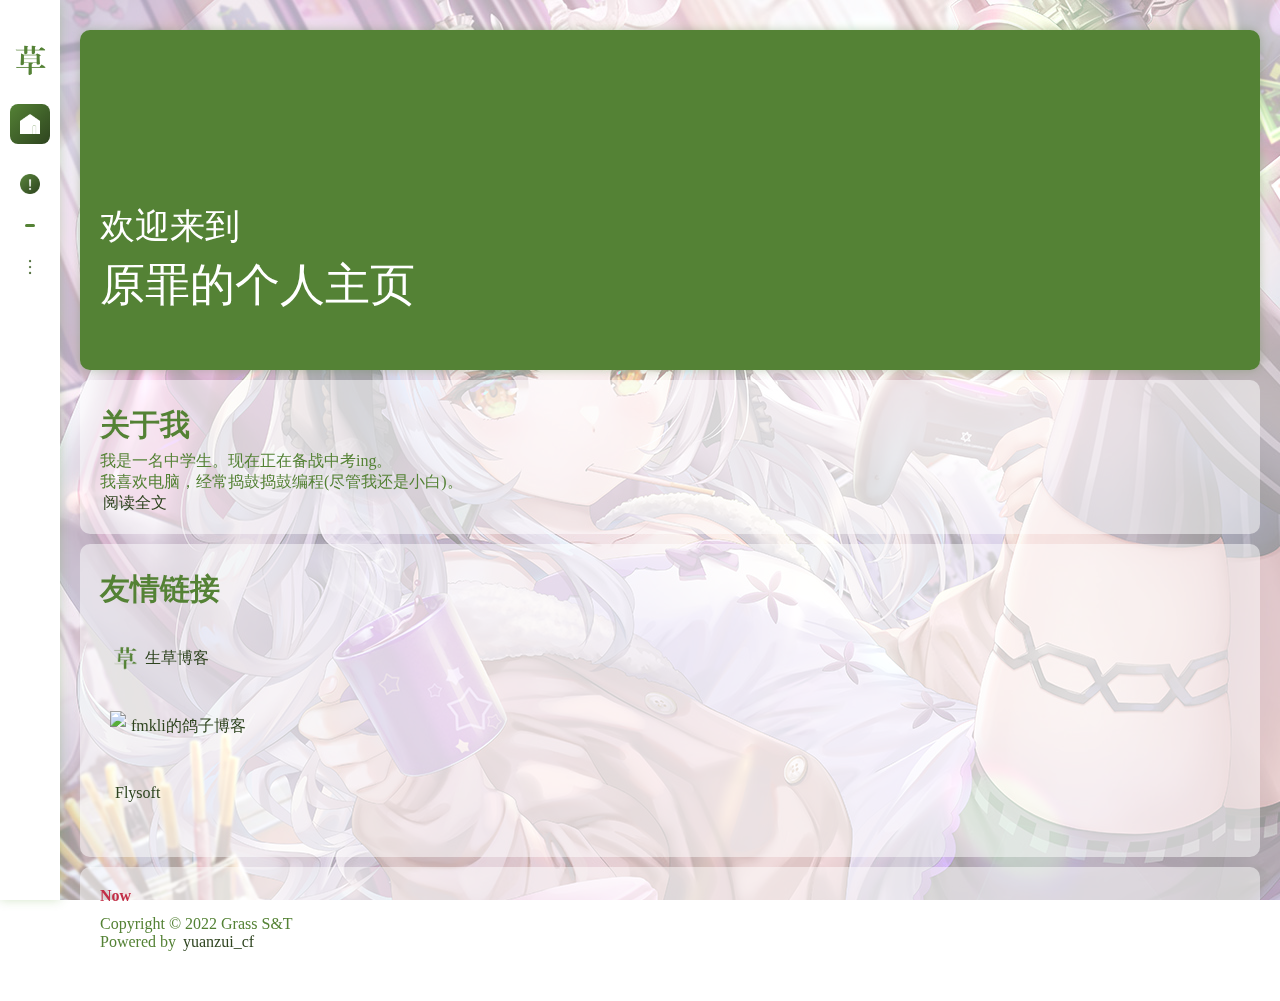
==== index.html @ bd51bc38 "Add files via upload" ====
<!DOCTYPE html>
<html>
    <head>
        <meta charset="UTF-8">
        <meta name="viewport" content="width=device-width">
        <title>生草主页</title>
        <link rel="icon" href="img/favicon.png">
        <link rel="stylesheet" href="./css/home.css">
        <link rel="stylesheet" href="./css/page.css">
        <link rel="stylesheet" href="./css/style.css">
        <!--使用Font Awesome 4.7.0-->
        <link rel="stylesheet" href="./css/fa.css" integrity="sha512-SfTiTlX6kk+qitfevl/7LibUOeJWlt9rbyDn92a1DqWOw9vWG2MFoays0sgObmWazO5BQPiFucnnEAjpAB+/Sw==" crossorigin="anonymous" referrerpolicy="no-referrer" />
        <script src="./js/functions.js"></script>
    </head>
    <body>
        <div class="background"></div>
        <div class="bodycover" id="cov99"></div>
        <div class="bodycover" id="cov102"></div>
        <!--左侧菜单栏-->
        <div class="leftmenu">
            <div class="divider" style="height: 40px;"></div>
            <img class="leftmenu_img" src="img/favicon.png">
            <div class="leftmenu_b" title="首页" style="background: linear-gradient(to bottom right, #548235, #2E441F);"><img src="img/Home_on.png"></div>
            <a href="about.html"><div class="leftmenu_b" title="关于"><img src="img/About.png"></div></a>
            <div class="menu_balence"></div>
            <div class="leftmenu_b" id="more" title="更多"><img src="img/More.png"></div>
        </div>
        <!--左侧折叠窗口-->
        <div class="left_menu_extra">
            <img class="lme_close" id="lmeClose" src="img/leftmenuextra/close.svg">
            <div class="page_box mw ofa" style="height: calc(100% - 50px); margin-top: 50px;">
                <div class="page_box mw">
                    <div class="page_block">
                        <img class="mw ah" src="./img/allimgs/headerimage.jpg">
                    </div>
                </div>
                <a title="生草博客" href="https://gblog.tech"><div class="page_button_long">
                    <img src="img/favicon.png">
                    <span>生草博客</span>
                </div></a>
                <div class="divider" style="height: 10px;"></div>
                <a title="SEC社区" href="https://sec.estu.site"><div class="page_button_long">
                    <img src="img/leftmenuextra/sec.png">
                    <span>SEC社区</span>
                </div></a>
                <div class="page_box mw">
                    <div class="page_block">
                        <b><p class="page_h3">测试组件</p></b>
                        <p>QwQ</p>
                    </div>
                </div>
                <div class="page_box mw">
                    <div class="page_block">
                        <b><b><p class="page_h3" id="cdtime_2" style="color: #C22E46;"></p></b></b>
                    </div>
                </div>
            </div>
        </div>
        <!--右侧正文内容-->
        <div class="contentframe">
            <div class="page_box mw">
                <div class="page_header" style="background: #548235; user-select: none; color: white;">
                    <div style="position: absolute; bottom: 50px;">
                        <p class="page_h2">欢迎来到</p>
                        <p class="page_h1">原罪的个人主页</p>
                    </div>
                </div>
            </div>
            <div class="page_box mw">
                <div class="page_block">
                    <b><p class="page_h3">关于我</p></b>
                    <p>我是一名中学生。现在正在备战中考ing。<br>我喜欢电脑，经常捣鼓捣鼓编程(尽管我还是小白)。</p>
                    <a href="./about.html">阅读全文</a>
                </div>
            </div>
            <div class="page_box mw">
                <div class="page_block">
                    <b><p class="page_h3">友情链接</p></b>
                    <a title="生草博客" href="https://gblog.tech"><div class="page_button_long">
                        <img src="img/favicon.png">
                        <span>生草博客</span>
                    </div></a>
                    <a title="fmkli的鸽子博客" href="https://blog.fmkli.ga"><div class="page_button_long">
                        <img src="https://fmkli.js.org/Flysoft_files/fmkli.png">
                        <span>fmkli的鸽子博客</span>
                    </div></a>
                    <a title="Flysoft" href="https://flysoft.tk"><div class="page_button_long">
                        <span>Flysoft</span>
                    </div></a>
                </div>
            </div>
            <div class="page_box mw">
                <div class="page_block">
                    <b><p id="cdtime" style="color: #C22E46; margin-bottom: 10px"></p></b>
                    <p>Copyright &copy; 2022 Grass S&T</p>
                    <p>Powered by <a href="https://yz.gblog.tech">yuanzui_cf</a></p>
                </div>
            </div>
        </div>
        <script src="js/events.js"></script>
    </body>
</html>
---- css/home.css ----
@font-face {
    font-family: "OPPOSans";
    src: url(../font/OPPOSans.ttf);
}
@font-face {
    font-family: "OPPOSans Bold";
    src: url("../font/OPPOSans B.ttf");
}
/* @keyframe fadein{
    from { background: rgba(255, 255, 255, 0.6); }
    to { background: rgb(255, 255, 255); }
}
@keyframe fadein{
    from { background: rgb(255, 255, 255); }
    to { background: rgba(255, 255, 255, 0.6); }
} */
::selection {
    background: #548235;
    color: #ddffc6;
}
*{
    margin: 0;
}
body{
    margin: 0;
    padding: 0;
    font-family: "OPPOSans";
    color: #548235;
}
a{
    text-decoration: none;
    color: #2E441F;
}
.contentframe a{
    text-decoration: none;
    color: #2E441F;
    margin-left: 3px;
    margin-right: 3px;
}
.contentframe a:hover{
    text-decoration: underline;
}
.contentframe h1{
    font-family: 'OPPOSans Bold';
}
.background{
    z-index: -100;
    background: url("../img/background.jpg") no-repeat;
    position: fixed;
    left: 0px;
    top: 0px;
    width: 100%;
    height: 100%;
}
.bodycover{
    background: rgba(0, 0, 0, 0.4);
    position: fixed;
    left: 0px;
    top: 0px;
    width: 100%;
    height: 100%;
    display: none;
}
#cov99{
    z-index: 99;
}
#cov102{
    z-index: 102;
}
.divider{
    position: relative;
    width: 0px;
    left: 0px;
}
.leftmenu{
    transition: background 0.2s ease;
    user-select: none;
    z-index: 100;
    background: rgba(255, 255, 255, 0.6);
    position: fixed;
    float: left;
    left: 0px;
    top: 0px;
    height: 100%;
    width: 60px;
}
.leftmenu_b{
    position: relative;
    margin-top: 20px;
    left: 10px;
    width: 40px;
    height: 40px;
    border-radius: 8px;
    transition: background 0.2s ease;
}
.leftmenu_b:hover{
    background-color: #74ac5050;
    cursor: pointer;
}
.leftmenu_b img{
    position: absolute;
    top: 10px;
    left: 10px;
    height: 20px;
    width: 20px;
}
.leftmenu_img{
    position: relative;
    left: 10px;
    width: 40px;
    height: 40px;
}
.menu_balence{
    position: relative;
    margin-top: 20px;
    left: 25px;
    width: 10px;
    height: 3px;
    border-radius: 3px;
    background: #548235;
}
.left_menu_extra{
    user-select: none;
    position: fixed;
    max-width: 300px;
    width: calc(100% - 100px);
    height: 100%;
    top: 0px;
    left: 60px;
    background: white;
    z-index: 101;
    display: none;
    padding-left: 20px;
    padding-right: 20px;
}
.lme_close{
    position: absolute;
    right: 20px;
    top: 20px;
    width: 20px;
    height: 20px;
    cursor: pointer;
}
.contentframe{
    background: rgba(255, 255, 255, 0.6);
    position: absolute;
    float: right;
    padding-left: 20px;
    padding-right: 20px;
    padding-top: 20px;
    padding-bottom: 20px;
    left: 60px;
    top: 0px;
    width: calc(100% - 100px);
    min-height: calc(100% - 40px);
}
/* .cf_box{
    background: rgba(255, 255, 255, 0.6);
    border-radius: 10px;
    position: relative;
    top: 10px;
    left: 0px;
}
.cf_box:hover{
    box-shadow: 0px 0px 10px #74ac5050;
    background: white;
}
.cf_box_content{
    position: relative;
    left: 10px;
    width: calc(100% - 20px);
}

} */
---- css/page.css ----
.page_box{
    position: relative;
    left: 0px;
    top: 0px;
    margin-top: 10px;
    margin-bottom: 10px;
    padding: 0px;
}
.page_block{
    position: relative;
    left: 0px;
    top: 0px;
    width: calc(100% - 40px);
    padding: 20px;
    border-radius: 10px;
    background: rgba(255, 255, 255, 0.5);
    transition: background,transform 0.2s,0.2s ease;
}
.page_block:hover{
    box-shadow: 0px 0px 10px #74ac5050;
    background: white;
    transform: scale(0.95);
}
.page_header{
    position: relative;
    left: 0px;
    top: 0px;
    width: calc(100% - 40px);
    height: 300px;
    padding: 20px;
    overflow: hidden;
    border-radius: 10px;
    box-shadow: 0px 0px 10px #54823550;
}
.page_button_long{
    position: relative;
    height: 30px;
    left: 0px;
    border-radius: 10px;
    padding-left: 10px;
    padding-right: 10px;
    padding-top: 10px;
    padding-bottom: 10px;
    transition: background,transform 0.2s,0.2s ease;
}
.page_button_long:hover{
    background: #74ac5050;
    cursor: pointer;
    transform: scale(0.95);
}
.page_button_long img{
    height: 100%;
    width: auto;
    float: left;
}
.page_button_long span{
    position: relative;
    float: left;
    left: 5px;
    top: 4.5px;
}
.page_h1{
    font-family: "OPPOSans Bold";
    font-size: 45px;
    margin-top: 5px;
    margin-bottom: 5px;
}
.page_h2{
    font-size: 35px;
    margin-top: 5px;
    margin-bottom: 5px;
}
.page_h3{
    font-size: 30px;
    margin-top: 5px;
    margin-bottom: 5px;
}
.page_h4{
    font-size: 25px;
    margin-top: 5px;
    margin-bottom: 5px;
}
---- css/style.css ----
.mw{
    width: 100%;
}
.mh{
    height: 100%;
}
.aw{
    width: auto;
}
.ah{
    height: auto;
}
.ofa{
    overflow: auto;
}
---- css/fa.css ----
@font-face {
  font-family: 'FontAwesome';
  src: url('../fonts/fontawesome-webfont.eot?v=4.7.0');
  src: url('../fonts/fontawesome-webfont.eot?#iefix&v=4.7.0') format('embedded-opentype'), url('../fonts/fontawesome-webfont.woff2?v=4.7.0') format('woff2'), url('../fonts/fontawesome-webfont.woff?v=4.7.0') format('woff'), url('../fonts/fontawesome-webfont.ttf?v=4.7.0') format('truetype'), url('../fonts/fontawesome-webfont.svg?v=4.7.0#fontawesomeregular') format('svg');
  font-weight: normal;
  font-style: normal;
}
.fa {
  display: inline-block;
  font: normal normal normal 14px/1 FontAwesome;
  font-size: inherit;
  text-rendering: auto;
  -webkit-font-smoothing: antialiased;
  -moz-osx-font-smoothing: grayscale;
}
/* makes the font 33% larger relative to the icon container */
.fa-lg {
  font-size: 1.33333333em;
  line-height: 0.75em;
  vertical-align: -15%;
}
.fa-2x {
  font-size: 2em;
}
.fa-3x {
  font-size: 3em;
}
.fa-4x {
  font-size: 4em;
}
.fa-5x {
  font-size: 5em;
}
.fa-fw {
  width: 1.28571429em;
  text-align: center;
}
.fa-ul {
  padding-left: 0;
  margin-left: 2.14285714em;
  list-style-type: none;
}
.fa-ul > li {
  position: relative;
}
.fa-li {
  position: absolute;
  left: -2.14285714em;
  width: 2.14285714em;
  top: 0.14285714em;
  text-align: center;
}
.fa-li.fa-lg {
  left: -1.85714286em;
}
.fa-border {
  padding: .2em .25em .15em;
  border: solid 0.08em #eeeeee;
  border-radius: .1em;
}
.fa-pull-left {
  float: left;
}
.fa-pull-right {
  float: right;
}
.fa.fa-pull-left {
  margin-right: .3em;
}
.fa.fa-pull-right {
  margin-left: .3em;
}
/* Deprecated as of 4.4.0 */
.pull-right {
  float: right;
}
.pull-left {
  float: left;
}
.fa.pull-left {
  margin-right: .3em;
}
.fa.pull-right {
  margin-left: .3em;
}
.fa-spin {
  -webkit-animation: fa-spin 2s infinite linear;
  animation: fa-spin 2s infinite linear;
}
.fa-pulse {
  -webkit-animation: fa-spin 1s infinite steps(8);
  animation: fa-spin 1s infinite steps(8);
}
@-webkit-keyframes fa-spin {
  0% {
    -webkit-transform: rotate(0deg);
    transform: rotate(0deg);
  }
  100% {
    -webkit-transform: rotate(359deg);
    transform: rotate(359deg);
  }
}
@keyframes fa-spin {
  0% {
    -webkit-transform: rotate(0deg);
    transform: rotate(0deg);
  }
  100% {
    -webkit-transform: rotate(359deg);
    transform: rotate(359deg);
  }
}
.fa-rotate-90 {
  -ms-filter: "progid:DXImageTransform.Microsoft.BasicImage(rotation=1)";
  -webkit-transform: rotate(90deg);
  -ms-transform: rotate(90deg);
  transform: rotate(90deg);
}
.fa-rotate-180 {
  -ms-filter: "progid:DXImageTransform.Microsoft.BasicImage(rotation=2)";
  -webkit-transform: rotate(180deg);
  -ms-transform: rotate(180deg);
  transform: rotate(180deg);
}
.fa-rotate-270 {
  -ms-filter: "progid:DXImageTransform.Microsoft.BasicImage(rotation=3)";
  -webkit-transform: rotate(270deg);
  -ms-transform: rotate(270deg);
  transform: rotate(270deg);
}
.fa-flip-horizontal {
  -ms-filter: "progid:DXImageTransform.Microsoft.BasicImage(rotation=0, mirror=1)";
  -webkit-transform: scale(-1, 1);
  -ms-transform: scale(-1, 1);
  transform: scale(-1, 1);
}
.fa-flip-vertical {
  -ms-filter: "progid:DXImageTransform.Microsoft.BasicImage(rotation=2, mirror=1)";
  -webkit-transform: scale(1, -1);
  -ms-transform: scale(1, -1);
  transform: scale(1, -1);
}
:root .fa-rotate-90,
:root .fa-rotate-180,
:root .fa-rotate-270,
:root .fa-flip-horizontal,
:root .fa-flip-vertical {
  filter: none;
}
.fa-stack {
  position: relative;
  display: inline-block;
  width: 2em;
  height: 2em;
  line-height: 2em;
  vertical-align: middle;
}
.fa-stack-1x,
.fa-stack-2x {
  position: absolute;
  left: 0;
  width: 100%;
  text-align: center;
}
.fa-stack-1x {
  line-height: inherit;
}
.fa-stack-2x {
  font-size: 2em;
}
.fa-inverse {
  color: #ffffff;
}
/* Font Awesome uses the Unicode Private Use Area (PUA) to ensure screen
   readers do not read off random characters that represent icons */
.fa-glass:before {
  content: "\f000";
}
.fa-music:before {
  content: "\f001";
}
.fa-search:before {
  content: "\f002";
}
.fa-envelope-o:before {
  content: "\f003";
}
.fa-heart:before {
  content: "\f004";
}
.fa-star:before {
  content: "\f005";
}
.fa-star-o:before {
  content: "\f006";
}
.fa-user:before {
  content: "\f007";
}
.fa-film:before {
  content: "\f008";
}
.fa-th-large:before {
  content: "\f009";
}
.fa-th:before {
  content: "\f00a";
}
.fa-th-list:before {
  content: "\f00b";
}
.fa-check:before {
  content: "\f00c";
}
.fa-remove:before,
.fa-close:before,
.fa-times:before {
  content: "\f00d";
}
.fa-search-plus:before {
  content: "\f00e";
}
.fa-search-minus:before {
  content: "\f010";
}
.fa-power-off:before {
  content: "\f011";
}
.fa-signal:before {
  content: "\f012";
}
.fa-gear:before,
.fa-cog:before {
  content: "\f013";
}
.fa-trash-o:before {
  content: "\f014";
}
.fa-home:before {
  content: "\f015";
}
.fa-file-o:before {
  content: "\f016";
}
.fa-clock-o:before {
  content: "\f017";
}
.fa-road:before {
  content: "\f018";
}
.fa-download:before {
  content: "\f019";
}
.fa-arrow-circle-o-down:before {
  content: "\f01a";
}
.fa-arrow-circle-o-up:before {
  content: "\f01b";
}
.fa-inbox:before {
  content: "\f01c";
}
.fa-play-circle-o:before {
  content: "\f01d";
}
.fa-rotate-right:before,
.fa-repeat:before {
  content: "\f01e";
}
.fa-refresh:before {
  content: "\f021";
}
.fa-list-alt:before {
  content: "\f022";
}
.fa-lock:before {
  content: "\f023";
}
.fa-flag:before {
  content: "\f024";
}
.fa-headphones:before {
  content: "\f025";
}
.fa-volume-off:before {
  content: "\f026";
}
.fa-volume-down:before {
  content: "\f027";
}
.fa-volume-up:before {
  content: "\f028";
}
.fa-qrcode:before {
  content: "\f029";
}
.fa-barcode:before {
  content: "\f02a";
}
.fa-tag:before {
  content: "\f02b";
}
.fa-tags:before {
  content: "\f02c";
}
.fa-book:before {
  content: "\f02d";
}
.fa-bookmark:before {
  content: "\f02e";
}
.fa-print:before {
  content: "\f02f";
}
.fa-camera:before {
  content: "\f030";
}
.fa-font:before {
  content: "\f031";
}
.fa-bold:before {
  content: "\f032";
}
.fa-italic:before {
  content: "\f033";
}
.fa-text-height:before {
  content: "\f034";
}
.fa-text-width:before {
  content: "\f035";
}
.fa-align-left:before {
  content: "\f036";
}
.fa-align-center:before {
  content: "\f037";
}
.fa-align-right:before {
  content: "\f038";
}
.fa-align-justify:before {
  content: "\f039";
}
.fa-list:before {
  content: "\f03a";
}
.fa-dedent:before,
.fa-outdent:before {
  content: "\f03b";
}
.fa-indent:before {
  content: "\f03c";
}
.fa-video-camera:before {
  content: "\f03d";
}
.fa-photo:before,
.fa-image:before,
.fa-picture-o:before {
  content: "\f03e";
}
.fa-pencil:before {
  content: "\f040";
}
.fa-map-marker:before {
  content: "\f041";
}
.fa-adjust:before {
  content: "\f042";
}
.fa-tint:before {
  content: "\f043";
}
.fa-edit:before,
.fa-pencil-square-o:before {
  content: "\f044";
}
.fa-share-square-o:before {
  content: "\f045";
}
.fa-check-square-o:before {
  content: "\f046";
}
.fa-arrows:before {
  content: "\f047";
}
.fa-step-backward:before {
  content: "\f048";
}
.fa-fast-backward:before {
  content: "\f049";
}
.fa-backward:before {
  content: "\f04a";
}
.fa-play:before {
  content: "\f04b";
}
.fa-pause:before {
  content: "\f04c";
}
.fa-stop:before {
  content: "\f04d";
}
.fa-forward:before {
  content: "\f04e";
}
.fa-fast-forward:before {
  content: "\f050";
}
.fa-step-forward:before {
  content: "\f051";
}
.fa-eject:before {
  content: "\f052";
}
.fa-chevron-left:before {
  content: "\f053";
}
.fa-chevron-right:before {
  content: "\f054";
}
.fa-plus-circle:before {
  content: "\f055";
}
.fa-minus-circle:before {
  content: "\f056";
}
.fa-times-circle:before {
  content: "\f057";
}
.fa-check-circle:before {
  content: "\f058";
}
.fa-question-circle:before {
  content: "\f059";
}
.fa-info-circle:before {
  content: "\f05a";
}
.fa-crosshairs:before {
  content: "\f05b";
}
.fa-times-circle-o:before {
  content: "\f05c";
}
.fa-check-circle-o:before {
  content: "\f05d";
}
.fa-ban:before {
  content: "\f05e";
}
.fa-arrow-left:before {
  content: "\f060";
}
.fa-arrow-right:before {
  content: "\f061";
}
.fa-arrow-up:before {
  content: "\f062";
}
.fa-arrow-down:before {
  content: "\f063";
}
.fa-mail-forward:before,
.fa-share:before {
  content: "\f064";
}
.fa-expand:before {
  content: "\f065";
}
.fa-compress:before {
  content: "\f066";
}
.fa-plus:before {
  content: "\f067";
}
.fa-minus:before {
  content: "\f068";
}
.fa-asterisk:before {
  content: "\f069";
}
.fa-exclamation-circle:before {
  content: "\f06a";
}
.fa-gift:before {
  content: "\f06b";
}
.fa-leaf:before {
  content: "\f06c";
}
.fa-fire:before {
  content: "\f06d";
}
.fa-eye:before {
  content: "\f06e";
}
.fa-eye-slash:before {
  content: "\f070";
}
.fa-warning:before,
.fa-exclamation-triangle:before {
  content: "\f071";
}
.fa-plane:before {
  content: "\f072";
}
.fa-calendar:before {
  content: "\f073";
}
.fa-random:before {
  content: "\f074";
}
.fa-comment:before {
  content: "\f075";
}
.fa-magnet:before {
  content: "\f076";
}
.fa-chevron-up:before {
  content: "\f077";
}
.fa-chevron-down:before {
  content: "\f078";
}
.fa-retweet:before {
  content: "\f079";
}
.fa-shopping-cart:before {
  content: "\f07a";
}
.fa-folder:before {
  content: "\f07b";
}
.fa-folder-open:before {
  content: "\f07c";
}
.fa-arrows-v:before {
  content: "\f07d";
}
.fa-arrows-h:before {
  content: "\f07e";
}
.fa-bar-chart-o:before,
.fa-bar-chart:before {
  content: "\f080";
}
.fa-twitter-square:before {
  content: "\f081";
}
.fa-facebook-square:before {
  content: "\f082";
}
.fa-camera-retro:before {
  content: "\f083";
}
.fa-key:before {
  content: "\f084";
}
.fa-gears:before,
.fa-cogs:before {
  content: "\f085";
}
.fa-comments:before {
  content: "\f086";
}
.fa-thumbs-o-up:before {
  content: "\f087";
}
.fa-thumbs-o-down:before {
  content: "\f088";
}
.fa-star-half:before {
  content: "\f089";
}
.fa-heart-o:before {
  content: "\f08a";
}
.fa-sign-out:before {
  content: "\f08b";
}
.fa-linkedin-square:before {
  content: "\f08c";
}
.fa-thumb-tack:before {
  content: "\f08d";
}
.fa-external-link:before {
  content: "\f08e";
}
.fa-sign-in:before {
  content: "\f090";
}
.fa-trophy:before {
  content: "\f091";
}
.fa-github-square:before {
  content: "\f092";
}
.fa-upload:before {
  content: "\f093";
}
.fa-lemon-o:before {
  content: "\f094";
}
.fa-phone:before {
  content: "\f095";
}
.fa-square-o:before {
  content: "\f096";
}
.fa-bookmark-o:before {
  content: "\f097";
}
.fa-phone-square:before {
  content: "\f098";
}
.fa-twitter:before {
  content: "\f099";
}
.fa-facebook-f:before,
.fa-facebook:before {
  content: "\f09a";
}
.fa-github:before {
  content: "\f09b";
}
.fa-unlock:before {
  content: "\f09c";
}
.fa-credit-card:before {
  content: "\f09d";
}
.fa-feed:before,
.fa-rss:before {
  content: "\f09e";
}
.fa-hdd-o:before {
  content: "\f0a0";
}
.fa-bullhorn:before {
  content: "\f0a1";
}
.fa-bell:before {
  content: "\f0f3";
}
.fa-certificate:before {
  content: "\f0a3";
}
.fa-hand-o-right:before {
  content: "\f0a4";
}
.fa-hand-o-left:before {
  content: "\f0a5";
}
.fa-hand-o-up:before {
  content: "\f0a6";
}
.fa-hand-o-down:before {
  content: "\f0a7";
}
.fa-arrow-circle-left:before {
  content: "\f0a8";
}
.fa-arrow-circle-right:before {
  content: "\f0a9";
}
.fa-arrow-circle-up:before {
  content: "\f0aa";
}
.fa-arrow-circle-down:before {
  content: "\f0ab";
}
.fa-globe:before {
  content: "\f0ac";
}
.fa-wrench:before {
  content: "\f0ad";
}
.fa-tasks:before {
  content: "\f0ae";
}
.fa-filter:before {
  content: "\f0b0";
}
.fa-briefcase:before {
  content: "\f0b1";
}
.fa-arrows-alt:before {
  content: "\f0b2";
}
.fa-group:before,
.fa-users:before {
  content: "\f0c0";
}
.fa-chain:before,
.fa-link:before {
  content: "\f0c1";
}
.fa-cloud:before {
  content: "\f0c2";
}
.fa-flask:before {
  content: "\f0c3";
}
.fa-cut:before,
.fa-scissors:before {
  content: "\f0c4";
}
.fa-copy:before,
.fa-files-o:before {
  content: "\f0c5";
}
.fa-paperclip:before {
  content: "\f0c6";
}
.fa-save:before,
.fa-floppy-o:before {
  content: "\f0c7";
}
.fa-square:before {
  content: "\f0c8";
}
.fa-navicon:before,
.fa-reorder:before,
.fa-bars:before {
  content: "\f0c9";
}
.fa-list-ul:before {
  content: "\f0ca";
}
.fa-list-ol:before {
  content: "\f0cb";
}
.fa-strikethrough:before {
  content: "\f0cc";
}
.fa-underline:before {
  content: "\f0cd";
}
.fa-table:before {
  content: "\f0ce";
}
.fa-magic:before {
  content: "\f0d0";
}
.fa-truck:before {
  content: "\f0d1";
}
.fa-pinterest:before {
  content: "\f0d2";
}
.fa-pinterest-square:before {
  content: "\f0d3";
}
.fa-google-plus-square:before {
  content: "\f0d4";
}
.fa-google-plus:before {
  content: "\f0d5";
}
.fa-money:before {
  content: "\f0d6";
}
.fa-caret-down:before {
  content: "\f0d7";
}
.fa-caret-up:before {
  content: "\f0d8";
}
.fa-caret-left:before {
  content: "\f0d9";
}
.fa-caret-right:before {
  content: "\f0da";
}
.fa-columns:before {
  content: "\f0db";
}
.fa-unsorted:before,
.fa-sort:before {
  content: "\f0dc";
}
.fa-sort-down:before,
.fa-sort-desc:before {
  content: "\f0dd";
}
.fa-sort-up:before,
.fa-sort-asc:before {
  content: "\f0de";
}
.fa-envelope:before {
  content: "\f0e0";
}
.fa-linkedin:before {
  content: "\f0e1";
}
.fa-rotate-left:before,
.fa-undo:before {
  content: "\f0e2";
}
.fa-legal:before,
.fa-gavel:before {
  content: "\f0e3";
}
.fa-dashboard:before,
.fa-tachometer:before {
  content: "\f0e4";
}
.fa-comment-o:before {
  content: "\f0e5";
}
.fa-comments-o:before {
  content: "\f0e6";
}
.fa-flash:before,
.fa-bolt:before {
  content: "\f0e7";
}
.fa-sitemap:before {
  content: "\f0e8";
}
.fa-umbrella:before {
  content: "\f0e9";
}
.fa-paste:before,
.fa-clipboard:before {
  content: "\f0ea";
}
.fa-lightbulb-o:before {
  content: "\f0eb";
}
.fa-exchange:before {
  content: "\f0ec";
}
.fa-cloud-download:before {
  content: "\f0ed";
}
.fa-cloud-upload:before {
  content: "\f0ee";
}
.fa-user-md:before {
  content: "\f0f0";
}
.fa-stethoscope:before {
  content: "\f0f1";
}
.fa-suitcase:before {
  content: "\f0f2";
}
.fa-bell-o:before {
  content: "\f0a2";
}
.fa-coffee:before {
  content: "\f0f4";
}
.fa-cutlery:before {
  content: "\f0f5";
}
.fa-file-text-o:before {
  content: "\f0f6";
}
.fa-building-o:before {
  content: "\f0f7";
}
.fa-hospital-o:before {
  content: "\f0f8";
}
.fa-ambulance:before {
  content: "\f0f9";
}
.fa-medkit:before {
  content: "\f0fa";
}
.fa-fighter-jet:before {
  content: "\f0fb";
}
.fa-beer:before {
  content: "\f0fc";
}
.fa-h-square:before {
  content: "\f0fd";
}
.fa-plus-square:before {
  content: "\f0fe";
}
.fa-angle-double-left:before {
  content: "\f100";
}
.fa-angle-double-right:before {
  content: "\f101";
}
.fa-angle-double-up:before {
  content: "\f102";
}
.fa-angle-double-down:before {
  content: "\f103";
}
.fa-angle-left:before {
  content: "\f104";
}
.fa-angle-right:before {
  content: "\f105";
}
.fa-angle-up:before {
  content: "\f106";
}
.fa-angle-down:before {
  content: "\f107";
}
.fa-desktop:before {
  content: "\f108";
}
.fa-laptop:before {
  content: "\f109";
}
.fa-tablet:before {
  content: "\f10a";
}
.fa-mobile-phone:before,
.fa-mobile:before {
  content: "\f10b";
}
.fa-circle-o:before {
  content: "\f10c";
}
.fa-quote-left:before {
  content: "\f10d";
}
.fa-quote-right:before {
  content: "\f10e";
}
.fa-spinner:before {
  content: "\f110";
}
.fa-circle:before {
  content: "\f111";
}
.fa-mail-reply:before,
.fa-reply:before {
  content: "\f112";
}
.fa-github-alt:before {
  content: "\f113";
}
.fa-folder-o:before {
  content: "\f114";
}
.fa-folder-open-o:before {
  content: "\f115";
}
.fa-smile-o:before {
  content: "\f118";
}
.fa-frown-o:before {
  content: "\f119";
}
.fa-meh-o:before {
  content: "\f11a";
}
.fa-gamepad:before {
  content: "\f11b";
}
.fa-keyboard-o:before {
  content: "\f11c";
}
.fa-flag-o:before {
  content: "\f11d";
}
.fa-flag-checkered:before {
  content: "\f11e";
}
.fa-terminal:before {
  content: "\f120";
}
.fa-code:before {
  content: "\f121";
}
.fa-mail-reply-all:before,
.fa-reply-all:before {
  content: "\f122";
}
.fa-star-half-empty:before,
.fa-star-half-full:before,
.fa-star-half-o:before {
  content: "\f123";
}
.fa-location-arrow:before {
  content: "\f124";
}
.fa-crop:before {
  content: "\f125";
}
.fa-code-fork:before {
  content: "\f126";
}
.fa-unlink:before,
.fa-chain-broken:before {
  content: "\f127";
}
.fa-question:before {
  content: "\f128";
}
.fa-info:before {
  content: "\f129";
}
.fa-exclamation:before {
  content: "\f12a";
}
.fa-superscript:before {
  content: "\f12b";
}
.fa-subscript:before {
  content: "\f12c";
}
.fa-eraser:before {
  content: "\f12d";
}
.fa-puzzle-piece:before {
  content: "\f12e";
}
.fa-microphone:before {
  content: "\f130";
}
.fa-microphone-slash:before {
  content: "\f131";
}
.fa-shield:before {
  content: "\f132";
}
.fa-calendar-o:before {
  content: "\f133";
}
.fa-fire-extinguisher:before {
  content: "\f134";
}
.fa-rocket:before {
  content: "\f135";
}
.fa-maxcdn:before {
  content: "\f136";
}
.fa-chevron-circle-left:before {
  content: "\f137";
}
.fa-chevron-circle-right:before {
  content: "\f138";
}
.fa-chevron-circle-up:before {
  content: "\f139";
}
.fa-chevron-circle-down:before {
  content: "\f13a";
}
.fa-html5:before {
  content: "\f13b";
}
.fa-css3:before {
  content: "\f13c";
}
.fa-anchor:before {
  content: "\f13d";
}
.fa-unlock-alt:before {
  content: "\f13e";
}
.fa-bullseye:before {
  content: "\f140";
}
.fa-ellipsis-h:before {
  content: "\f141";
}
.fa-ellipsis-v:before {
  content: "\f142";
}
.fa-rss-square:before {
  content: "\f143";
}
.fa-play-circle:before {
  content: "\f144";
}
.fa-ticket:before {
  content: "\f145";
}
.fa-minus-square:before {
  content: "\f146";
}
.fa-minus-square-o:before {
  content: "\f147";
}
.fa-level-up:before {
  content: "\f148";
}
.fa-level-down:before {
  content: "\f149";
}
.fa-check-square:before {
  content: "\f14a";
}
.fa-pencil-square:before {
  content: "\f14b";
}
.fa-external-link-square:before {
  content: "\f14c";
}
.fa-share-square:before {
  content: "\f14d";
}
.fa-compass:before {
  content: "\f14e";
}
.fa-toggle-down:before,
.fa-caret-square-o-down:before {
  content: "\f150";
}
.fa-toggle-up:before,
.fa-caret-square-o-up:before {
  content: "\f151";
}
.fa-toggle-right:before,
.fa-caret-square-o-right:before {
  content: "\f152";
}
.fa-euro:before,
.fa-eur:before {
  content: "\f153";
}
.fa-gbp:before {
  content: "\f154";
}
.fa-dollar:before,
.fa-usd:before {
  content: "\f155";
}
.fa-rupee:before,
.fa-inr:before {
  content: "\f156";
}
.fa-cny:before,
.fa-rmb:before,
.fa-yen:before,
.fa-jpy:before {
  content: "\f157";
}
.fa-ruble:before,
.fa-rouble:before,
.fa-rub:before {
  content: "\f158";
}
.fa-won:before,
.fa-krw:before {
  content: "\f159";
}
.fa-bitcoin:before,
.fa-btc:before {
  content: "\f15a";
}
.fa-file:before {
  content: "\f15b";
}
.fa-file-text:before {
  content: "\f15c";
}
.fa-sort-alpha-asc:before {
  content: "\f15d";
}
.fa-sort-alpha-desc:before {
  content: "\f15e";
}
.fa-sort-amount-asc:before {
  content: "\f160";
}
.fa-sort-amount-desc:before {
  content: "\f161";
}
.fa-sort-numeric-asc:before {
  content: "\f162";
}
.fa-sort-numeric-desc:before {
  content: "\f163";
}
.fa-thumbs-up:before {
  content: "\f164";
}
.fa-thumbs-down:before {
  content: "\f165";
}
.fa-youtube-square:before {
  content: "\f166";
}
.fa-youtube:before {
  content: "\f167";
}
.fa-xing:before {
  content: "\f168";
}
.fa-xing-square:before {
  content: "\f169";
}
.fa-youtube-play:before {
  content: "\f16a";
}
.fa-dropbox:before {
  content: "\f16b";
}
.fa-stack-overflow:before {
  content: "\f16c";
}
.fa-instagram:before {
  content: "\f16d";
}
.fa-flickr:before {
  content: "\f16e";
}
.fa-adn:before {
  content: "\f170";
}
.fa-bitbucket:before {
  content: "\f171";
}
.fa-bitbucket-square:before {
  content: "\f172";
}
.fa-tumblr:before {
  content: "\f173";
}
.fa-tumblr-square:before {
  content: "\f174";
}
.fa-long-arrow-down:before {
  content: "\f175";
}
.fa-long-arrow-up:before {
  content: "\f176";
}
.fa-long-arrow-left:before {
  content: "\f177";
}
.fa-long-arrow-right:before {
  content: "\f178";
}
.fa-apple:before {
  content: "\f179";
}
.fa-windows:before {
  content: "\f17a";
}
.fa-android:before {
  content: "\f17b";
}
.fa-linux:before {
  content: "\f17c";
}
.fa-dribbble:before {
  content: "\f17d";
}
.fa-skype:before {
  content: "\f17e";
}
.fa-foursquare:before {
  content: "\f180";
}
.fa-trello:before {
  content: "\f181";
}
.fa-female:before {
  content: "\f182";
}
.fa-male:before {
  content: "\f183";
}
.fa-gittip:before,
.fa-gratipay:before {
  content: "\f184";
}
.fa-sun-o:before {
  content: "\f185";
}
.fa-moon-o:before {
  content: "\f186";
}
.fa-archive:before {
  content: "\f187";
}
.fa-bug:before {
  content: "\f188";
}
.fa-vk:before {
  content: "\f189";
}
.fa-weibo:before {
  content: "\f18a";
}
.fa-renren:before {
  content: "\f18b";
}
.fa-pagelines:before {
  content: "\f18c";
}
.fa-stack-exchange:before {
  content: "\f18d";
}
.fa-arrow-circle-o-right:before {
  content: "\f18e";
}
.fa-arrow-circle-o-left:before {
  content: "\f190";
}
.fa-toggle-left:before,
.fa-caret-square-o-left:before {
  content: "\f191";
}
.fa-dot-circle-o:before {
  content: "\f192";
}
.fa-wheelchair:before {
  content: "\f193";
}
.fa-vimeo-square:before {
  content: "\f194";
}
.fa-turkish-lira:before,
.fa-try:before {
  content: "\f195";
}
.fa-plus-square-o:before {
  content: "\f196";
}
.fa-space-shuttle:before {
  content: "\f197";
}
.fa-slack:before {
  content: "\f198";
}
.fa-envelope-square:before {
  content: "\f199";
}
.fa-wordpress:before {
  content: "\f19a";
}
.fa-openid:before {
  content: "\f19b";
}
.fa-institution:before,
.fa-bank:before,
.fa-university:before {
  content: "\f19c";
}
.fa-mortar-board:before,
.fa-graduation-cap:before {
  content: "\f19d";
}
.fa-yahoo:before {
  content: "\f19e";
}
.fa-google:before {
  content: "\f1a0";
}
.fa-reddit:before {
  content: "\f1a1";
}
.fa-reddit-square:before {
  content: "\f1a2";
}
.fa-stumbleupon-circle:before {
  content: "\f1a3";
}
.fa-stumbleupon:before {
  content: "\f1a4";
}
.fa-delicious:before {
  content: "\f1a5";
}
.fa-digg:before {
  content: "\f1a6";
}
.fa-pied-piper-pp:before {
  content: "\f1a7";
}
.fa-pied-piper-alt:before {
  content: "\f1a8";
}
.fa-drupal:before {
  content: "\f1a9";
}
.fa-joomla:before {
  content: "\f1aa";
}
.fa-language:before {
  content: "\f1ab";
}
.fa-fax:before {
  content: "\f1ac";
}
.fa-building:before {
  content: "\f1ad";
}
.fa-child:before {
  content: "\f1ae";
}
.fa-paw:before {
  content: "\f1b0";
}
.fa-spoon:before {
  content: "\f1b1";
}
.fa-cube:before {
  content: "\f1b2";
}
.fa-cubes:before {
  content: "\f1b3";
}
.fa-behance:before {
  content: "\f1b4";
}
.fa-behance-square:before {
  content: "\f1b5";
}
.fa-steam:before {
  content: "\f1b6";
}
.fa-steam-square:before {
  content: "\f1b7";
}
.fa-recycle:before {
  content: "\f1b8";
}
.fa-automobile:before,
.fa-car:before {
  content: "\f1b9";
}
.fa-cab:before,
.fa-taxi:before {
  content: "\f1ba";
}
.fa-tree:before {
  content: "\f1bb";
}
.fa-spotify:before {
  content: "\f1bc";
}
.fa-deviantart:before {
  content: "\f1bd";
}
.fa-soundcloud:before {
  content: "\f1be";
}
.fa-database:before {
  content: "\f1c0";
}
.fa-file-pdf-o:before {
  content: "\f1c1";
}
.fa-file-word-o:before {
  content: "\f1c2";
}
.fa-file-excel-o:before {
  content: "\f1c3";
}
.fa-file-powerpoint-o:before {
  content: "\f1c4";
}
.fa-file-photo-o:before,
.fa-file-picture-o:before,
.fa-file-image-o:before {
  content: "\f1c5";
}
.fa-file-zip-o:before,
.fa-file-archive-o:before {
  content: "\f1c6";
}
.fa-file-sound-o:before,
.fa-file-audio-o:before {
  content: "\f1c7";
}
.fa-file-movie-o:before,
.fa-file-video-o:before {
  content: "\f1c8";
}
.fa-file-code-o:before {
  content: "\f1c9";
}
.fa-vine:before {
  content: "\f1ca";
}
.fa-codepen:before {
  content: "\f1cb";
}
.fa-jsfiddle:before {
  content: "\f1cc";
}
.fa-life-bouy:before,
.fa-life-buoy:before,
.fa-life-saver:before,
.fa-support:before,
.fa-life-ring:before {
  content: "\f1cd";
}
.fa-circle-o-notch:before {
  content: "\f1ce";
}
.fa-ra:before,
.fa-resistance:before,
.fa-rebel:before {
  content: "\f1d0";
}
.fa-ge:before,
.fa-empire:before {
  content: "\f1d1";
}
.fa-git-square:before {
  content: "\f1d2";
}
.fa-git:before {
  content: "\f1d3";
}
.fa-y-combinator-square:before,
.fa-yc-square:before,
.fa-hacker-news:before {
  content: "\f1d4";
}
.fa-tencent-weibo:before {
  content: "\f1d5";
}
.fa-qq:before {
  content: "\f1d6";
}
.fa-wechat:before,
.fa-weixin:before {
  content: "\f1d7";
}
.fa-send:before,
.fa-paper-plane:before {
  content: "\f1d8";
}
.fa-send-o:before,
.fa-paper-plane-o:before {
  content: "\f1d9";
}
.fa-history:before {
  content: "\f1da";
}
.fa-circle-thin:before {
  content: "\f1db";
}
.fa-header:before {
  content: "\f1dc";
}
.fa-paragraph:before {
  content: "\f1dd";
}
.fa-sliders:before {
  content: "\f1de";
}
.fa-share-alt:before {
  content: "\f1e0";
}
.fa-share-alt-square:before {
  content: "\f1e1";
}
.fa-bomb:before {
  content: "\f1e2";
}
.fa-soccer-ball-o:before,
.fa-futbol-o:before {
  content: "\f1e3";
}
.fa-tty:before {
  content: "\f1e4";
}
.fa-binoculars:before {
  content: "\f1e5";
}
.fa-plug:before {
  content: "\f1e6";
}
.fa-slideshare:before {
  content: "\f1e7";
}
.fa-twitch:before {
  content: "\f1e8";
}
.fa-yelp:before {
  content: "\f1e9";
}
.fa-newspaper-o:before {
  content: "\f1ea";
}
.fa-wifi:before {
  content: "\f1eb";
}
.fa-calculator:before {
  content: "\f1ec";
}
.fa-paypal:before {
  content: "\f1ed";
}
.fa-google-wallet:before {
  content: "\f1ee";
}
.fa-cc-visa:before {
  content: "\f1f0";
}
.fa-cc-mastercard:before {
  content: "\f1f1";
}
.fa-cc-discover:before {
  content: "\f1f2";
}
.fa-cc-amex:before {
  content: "\f1f3";
}
.fa-cc-paypal:before {
  content: "\f1f4";
}
.fa-cc-stripe:before {
  content: "\f1f5";
}
.fa-bell-slash:before {
  content: "\f1f6";
}
.fa-bell-slash-o:before {
  content: "\f1f7";
}
.fa-trash:before {
  content: "\f1f8";
}
.fa-copyright:before {
  content: "\f1f9";
}
.fa-at:before {
  content: "\f1fa";
}
.fa-eyedropper:before {
  content: "\f1fb";
}
.fa-paint-brush:before {
  content: "\f1fc";
}
.fa-birthday-cake:before {
  content: "\f1fd";
}
.fa-area-chart:before {
  content: "\f1fe";
}
.fa-pie-chart:before {
  content: "\f200";
}
.fa-line-chart:before {
  content: "\f201";
}
.fa-lastfm:before {
  content: "\f202";
}
.fa-lastfm-square:before {
  content: "\f203";
}
.fa-toggle-off:before {
  content: "\f204";
}
.fa-toggle-on:before {
  content: "\f205";
}
.fa-bicycle:before {
  content: "\f206";
}
.fa-bus:before {
  content: "\f207";
}
.fa-ioxhost:before {
  content: "\f208";
}
.fa-angellist:before {
  content: "\f209";
}
.fa-cc:before {
  content: "\f20a";
}
.fa-shekel:before,
.fa-sheqel:before,
.fa-ils:before {
  content: "\f20b";
}
.fa-meanpath:before {
  content: "\f20c";
}
.fa-buysellads:before {
  content: "\f20d";
}
.fa-connectdevelop:before {
  content: "\f20e";
}
.fa-dashcube:before {
  content: "\f210";
}
.fa-forumbee:before {
  content: "\f211";
}
.fa-leanpub:before {
  content: "\f212";
}
.fa-sellsy:before {
  content: "\f213";
}
.fa-shirtsinbulk:before {
  content: "\f214";
}
.fa-simplybuilt:before {
  content: "\f215";
}
.fa-skyatlas:before {
  content: "\f216";
}
.fa-cart-plus:before {
  content: "\f217";
}
.fa-cart-arrow-down:before {
  content: "\f218";
}
.fa-diamond:before {
  content: "\f219";
}
.fa-ship:before {
  content: "\f21a";
}
.fa-user-secret:before {
  content: "\f21b";
}
.fa-motorcycle:before {
  content: "\f21c";
}
.fa-street-view:before {
  content: "\f21d";
}
.fa-heartbeat:before {
  content: "\f21e";
}
.fa-venus:before {
  content: "\f221";
}
.fa-mars:before {
  content: "\f222";
}
.fa-mercury:before {
  content: "\f223";
}
.fa-intersex:before,
.fa-transgender:before {
  content: "\f224";
}
.fa-transgender-alt:before {
  content: "\f225";
}
.fa-venus-double:before {
  content: "\f226";
}
.fa-mars-double:before {
  content: "\f227";
}
.fa-venus-mars:before {
  content: "\f228";
}
.fa-mars-stroke:before {
  content: "\f229";
}
.fa-mars-stroke-v:before {
  content: "\f22a";
}
.fa-mars-stroke-h:before {
  content: "\f22b";
}
.fa-neuter:before {
  content: "\f22c";
}
.fa-genderless:before {
  content: "\f22d";
}
.fa-facebook-official:before {
  content: "\f230";
}
.fa-pinterest-p:before {
  content: "\f231";
}
.fa-whatsapp:before {
  content: "\f232";
}
.fa-server:before {
  content: "\f233";
}
.fa-user-plus:before {
  content: "\f234";
}
.fa-user-times:before {
  content: "\f235";
}
.fa-hotel:before,
.fa-bed:before {
  content: "\f236";
}
.fa-viacoin:before {
  content: "\f237";
}
.fa-train:before {
  content: "\f238";
}
.fa-subway:before {
  content: "\f239";
}
.fa-medium:before {
  content: "\f23a";
}
.fa-yc:before,
.fa-y-combinator:before {
  content: "\f23b";
}
.fa-optin-monster:before {
  content: "\f23c";
}
.fa-opencart:before {
  content: "\f23d";
}
.fa-expeditedssl:before {
  content: "\f23e";
}
.fa-battery-4:before,
.fa-battery:before,
.fa-battery-full:before {
  content: "\f240";
}
.fa-battery-3:before,
.fa-battery-three-quarters:before {
  content: "\f241";
}
.fa-battery-2:before,
.fa-battery-half:before {
  content: "\f242";
}
.fa-battery-1:before,
.fa-battery-quarter:before {
  content: "\f243";
}
.fa-battery-0:before,
.fa-battery-empty:before {
  content: "\f244";
}
.fa-mouse-pointer:before {
  content: "\f245";
}
.fa-i-cursor:before {
  content: "\f246";
}
.fa-object-group:before {
  content: "\f247";
}
.fa-object-ungroup:before {
  content: "\f248";
}
.fa-sticky-note:before {
  content: "\f249";
}
.fa-sticky-note-o:before {
  content: "\f24a";
}
.fa-cc-jcb:before {
  content: "\f24b";
}
.fa-cc-diners-club:before {
  content: "\f24c";
}
.fa-clone:before {
  content: "\f24d";
}
.fa-balance-scale:before {
  content: "\f24e";
}
.fa-hourglass-o:before {
  content: "\f250";
}
.fa-hourglass-1:before,
.fa-hourglass-start:before {
  content: "\f251";
}
.fa-hourglass-2:before,
.fa-hourglass-half:before {
  content: "\f252";
}
.fa-hourglass-3:before,
.fa-hourglass-end:before {
  content: "\f253";
}
.fa-hourglass:before {
  content: "\f254";
}
.fa-hand-grab-o:before,
.fa-hand-rock-o:before {
  content: "\f255";
}
.fa-hand-stop-o:before,
.fa-hand-paper-o:before {
  content: "\f256";
}
.fa-hand-scissors-o:before {
  content: "\f257";
}
.fa-hand-lizard-o:before {
  content: "\f258";
}
.fa-hand-spock-o:before {
  content: "\f259";
}
.fa-hand-pointer-o:before {
  content: "\f25a";
}
.fa-hand-peace-o:before {
  content: "\f25b";
}
.fa-trademark:before {
  content: "\f25c";
}
.fa-registered:before {
  content: "\f25d";
}
.fa-creative-commons:before {
  content: "\f25e";
}
.fa-gg:before {
  content: "\f260";
}
.fa-gg-circle:before {
  content: "\f261";
}
.fa-tripadvisor:before {
  content: "\f262";
}
.fa-odnoklassniki:before {
  content: "\f263";
}
.fa-odnoklassniki-square:before {
  content: "\f264";
}
.fa-get-pocket:before {
  content: "\f265";
}
.fa-wikipedia-w:before {
  content: "\f266";
}
.fa-safari:before {
  content: "\f267";
}
.fa-chrome:before {
  content: "\f268";
}
.fa-firefox:before {
  content: "\f269";
}
.fa-opera:before {
  content: "\f26a";
}
.fa-internet-explorer:before {
  content: "\f26b";
}
.fa-tv:before,
.fa-television:before {
  content: "\f26c";
}
.fa-contao:before {
  content: "\f26d";
}
.fa-500px:before {
  content: "\f26e";
}
.fa-amazon:before {
  content: "\f270";
}
.fa-calendar-plus-o:before {
  content: "\f271";
}
.fa-calendar-minus-o:before {
  content: "\f272";
}
.fa-calendar-times-o:before {
  content: "\f273";
}
.fa-calendar-check-o:before {
  content: "\f274";
}
.fa-industry:before {
  content: "\f275";
}
.fa-map-pin:before {
  content: "\f276";
}
.fa-map-signs:before {
  content: "\f277";
}
.fa-map-o:before {
  content: "\f278";
}
.fa-map:before {
  content: "\f279";
}
.fa-commenting:before {
  content: "\f27a";
}
.fa-commenting-o:before {
  content: "\f27b";
}
.fa-houzz:before {
  content: "\f27c";
}
.fa-vimeo:before {
  content: "\f27d";
}
.fa-black-tie:before {
  content: "\f27e";
}
.fa-fonticons:before {
  content: "\f280";
}
.fa-reddit-alien:before {
  content: "\f281";
}
.fa-edge:before {
  content: "\f282";
}
.fa-credit-card-alt:before {
  content: "\f283";
}
.fa-codiepie:before {
  content: "\f284";
}
.fa-modx:before {
  content: "\f285";
}
.fa-fort-awesome:before {
  content: "\f286";
}
.fa-usb:before {
  content: "\f287";
}
.fa-product-hunt:before {
  content: "\f288";
}
.fa-mixcloud:before {
  content: "\f289";
}
.fa-scribd:before {
  content: "\f28a";
}
.fa-pause-circle:before {
  content: "\f28b";
}
.fa-pause-circle-o:before {
  content: "\f28c";
}
.fa-stop-circle:before {
  content: "\f28d";
}
.fa-stop-circle-o:before {
  content: "\f28e";
}
.fa-shopping-bag:before {
  content: "\f290";
}
.fa-shopping-basket:before {
  content: "\f291";
}
.fa-hashtag:before {
  content: "\f292";
}
.fa-bluetooth:before {
  content: "\f293";
}
.fa-bluetooth-b:before {
  content: "\f294";
}
.fa-percent:before {
  content: "\f295";
}
.fa-gitlab:before {
  content: "\f296";
}
.fa-wpbeginner:before {
  content: "\f297";
}
.fa-wpforms:before {
  content: "\f298";
}
.fa-envira:before {
  content: "\f299";
}
.fa-universal-access:before {
  content: "\f29a";
}
.fa-wheelchair-alt:before {
  content: "\f29b";
}
.fa-question-circle-o:before {
  content: "\f29c";
}
.fa-blind:before {
  content: "\f29d";
}
.fa-audio-description:before {
  content: "\f29e";
}
.fa-volume-control-phone:before {
  content: "\f2a0";
}
.fa-braille:before {
  content: "\f2a1";
}
.fa-assistive-listening-systems:before {
  content: "\f2a2";
}
.fa-asl-interpreting:before,
.fa-american-sign-language-interpreting:before {
  content: "\f2a3";
}
.fa-deafness:before,
.fa-hard-of-hearing:before,
.fa-deaf:before {
  content: "\f2a4";
}
.fa-glide:before {
  content: "\f2a5";
}
.fa-glide-g:before {
  content: "\f2a6";
}
.fa-signing:before,
.fa-sign-language:before {
  content: "\f2a7";
}
.fa-low-vision:before {
  content: "\f2a8";
}
.fa-viadeo:before {
  content: "\f2a9";
}
.fa-viadeo-square:before {
  content: "\f2aa";
}
.fa-snapchat:before {
  content: "\f2ab";
}
.fa-snapchat-ghost:before {
  content: "\f2ac";
}
.fa-snapchat-square:before {
  content: "\f2ad";
}
.fa-pied-piper:before {
  content: "\f2ae";
}
.fa-first-order:before {
  content: "\f2b0";
}
.fa-yoast:before {
  content: "\f2b1";
}
.fa-themeisle:before {
  content: "\f2b2";
}
.fa-google-plus-circle:before,
.fa-google-plus-official:before {
  content: "\f2b3";
}
.fa-fa:before,
.fa-font-awesome:before {
  content: "\f2b4";
}
.fa-handshake-o:before {
  content: "\f2b5";
}
.fa-envelope-open:before {
  content: "\f2b6";
}
.fa-envelope-open-o:before {
  content: "\f2b7";
}
.fa-linode:before {
  content: "\f2b8";
}
.fa-address-book:before {
  content: "\f2b9";
}
.fa-address-book-o:before {
  content: "\f2ba";
}
.fa-vcard:before,
.fa-address-card:before {
  content: "\f2bb";
}
.fa-vcard-o:before,
.fa-address-card-o:before {
  content: "\f2bc";
}
.fa-user-circle:before {
  content: "\f2bd";
}
.fa-user-circle-o:before {
  content: "\f2be";
}
.fa-user-o:before {
  content: "\f2c0";
}
.fa-id-badge:before {
  content: "\f2c1";
}
.fa-drivers-license:before,
.fa-id-card:before {
  content: "\f2c2";
}
.fa-drivers-license-o:before,
.fa-id-card-o:before {
  content: "\f2c3";
}
.fa-quora:before {
  content: "\f2c4";
}
.fa-free-code-camp:before {
  content: "\f2c5";
}
.fa-telegram:before {
  content: "\f2c6";
}
.fa-thermometer-4:before,
.fa-thermometer:before,
.fa-thermometer-full:before {
  content: "\f2c7";
}
.fa-thermometer-3:before,
.fa-thermometer-three-quarters:before {
  content: "\f2c8";
}
.fa-thermometer-2:before,
.fa-thermometer-half:before {
  content: "\f2c9";
}
.fa-thermometer-1:before,
.fa-thermometer-quarter:before {
  content: "\f2ca";
}
.fa-thermometer-0:before,
.fa-thermometer-empty:before {
  content: "\f2cb";
}
.fa-shower:before {
  content: "\f2cc";
}
.fa-bathtub:before,
.fa-s15:before,
.fa-bath:before {
  content: "\f2cd";
}
.fa-podcast:before {
  content: "\f2ce";
}
.fa-window-maximize:before {
  content: "\f2d0";
}
.fa-window-minimize:before {
  content: "\f2d1";
}
.fa-window-restore:before {
  content: "\f2d2";
}
.fa-times-rectangle:before,
.fa-window-close:before {
  content: "\f2d3";
}
.fa-times-rectangle-o:before,
.fa-window-close-o:before {
  content: "\f2d4";
}
.fa-bandcamp:before {
  content: "\f2d5";
}
.fa-grav:before {
  content: "\f2d6";
}
.fa-etsy:before {
  content: "\f2d7";
}
.fa-imdb:before {
  content: "\f2d8";
}
.fa-ravelry:before {
  content: "\f2d9";
}
.fa-eercast:before {
  content: "\f2da";
}
.fa-microchip:before {
  content: "\f2db";
}
.fa-snowflake-o:before {
  content: "\f2dc";
}
.fa-superpowers:before {
  content: "\f2dd";
}
.fa-wpexplorer:before {
  content: "\f2de";
}
.fa-meetup:before {
  content: "\f2e0";
}
.sr-only {
  position: absolute;
  width: 1px;
  height: 1px;
  padding: 0;
  margin: -1px;
  overflow: hidden;
  clip: rect(0, 0, 0, 0);
  border: 0;
}
.sr-only-focusable:active,
.sr-only-focusable:focus {
  position: static;
  width: auto;
  height: auto;
  margin: 0;
  overflow: visible;
  clip: auto;
}
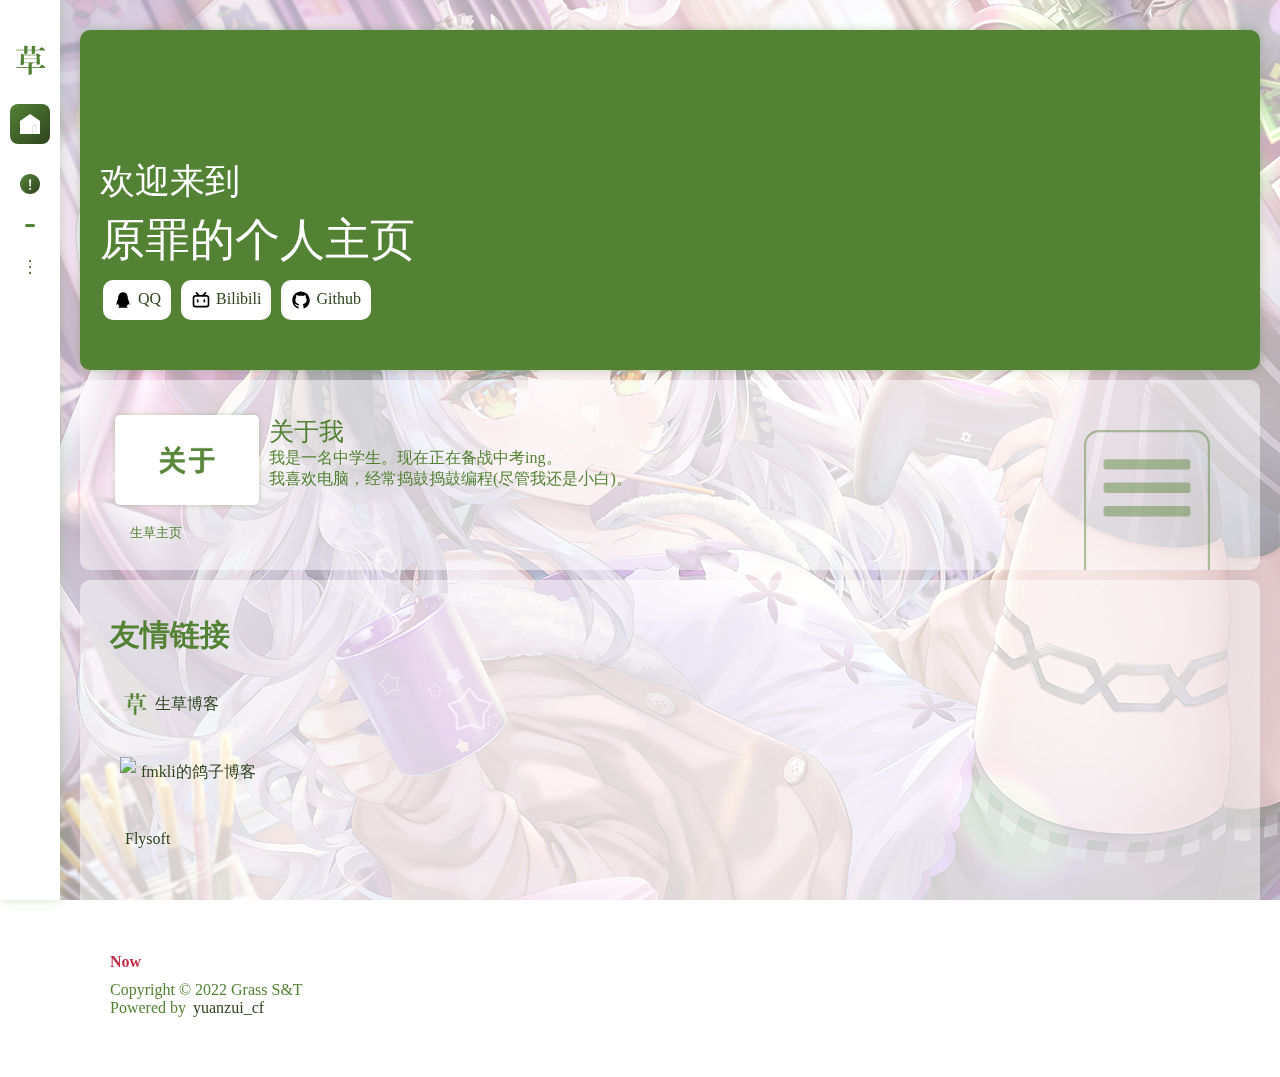
==== commit cf799e30: "Beta 1.1.01" ====
--- a/index.html
+++ b/index.html
@@ -5,12 +5,14 @@
         <meta name="viewport" content="width=device-width">
         <title>生草主页</title>
         <link rel="icon" href="img/favicon.png">
-        <link rel="stylesheet" href="./css/home.css">
-        <link rel="stylesheet" href="./css/page.css">
-        <link rel="stylesheet" href="./css/style.css">
+        <link rel="stylesheet" href="css/home.css">
+        <link rel="stylesheet" href="css/page.css">
+        <link rel="stylesheet" href="css/style.css">
         <!--使用Font Awesome 4.7.0-->
-        <link rel="stylesheet" href="./css/fa.css" integrity="sha512-SfTiTlX6kk+qitfevl/7LibUOeJWlt9rbyDn92a1DqWOw9vWG2MFoays0sgObmWazO5BQPiFucnnEAjpAB+/Sw==" crossorigin="anonymous" referrerpolicy="no-referrer" />
-        <script src="./js/functions.js"></script>
+        <link rel="stylesheet" href="css/fa.css" integrity="sha512-SfTiTlX6kk+qitfevl/7LibUOeJWlt9rbyDn92a1DqWOw9vWG2MFoays0sgObmWazO5BQPiFucnnEAjpAB+/Sw==" crossorigin="anonymous" referrerpolicy="no-referrer" />
+        <!--IconFont图标库(可以改成自己的)-->
+        <link rel="stylesheet" href="https://at.alicdn.com/t/font_3114812_7fymbrcv8yb.css">
+        <script src="js/functions.js"></script>
     </head>
     <body>
         <div class="background"></div>
@@ -31,15 +33,15 @@
             <div class="page_box mw ofa" style="height: calc(100% - 50px); margin-top: 50px;">
                 <div class="page_box mw">
                     <div class="page_block">
-                        <img class="mw ah" src="./img/allimgs/headerimage.jpg">
+                        <img class="mw ah" src="img/allimgs/headerimage.jpg">
                     </div>
                 </div>
-                <a title="生草博客" href="https://gblog.tech"><div class="page_button_long">
+                <a target="_black" title="生草博客" href="https://gblog.tech"><div class="page_button_long">
                     <img src="img/favicon.png">
                     <span>生草博客</span>
                 </div></a>
                 <div class="divider" style="height: 10px;"></div>
-                <a title="SEC社区" href="https://sec.estu.site"><div class="page_button_long">
+                <a target="_black" title="SEC社区" href="https://sec.estu.site"><div class="page_button_long">
                     <img src="img/leftmenuextra/sec.png">
                     <span>SEC社区</span>
                 </div></a>
@@ -63,28 +65,40 @@
                     <div style="position: absolute; bottom: 50px;">
                         <p class="page_h2">欢迎来到</p>
                         <p class="page_h1">原罪的个人主页</p>
+                        <a target="_black" href="tencent://AddContact/?fromId=45&fromSubId=1&subcmd=all&uin=2076274471"><div class="page_button bw"><img src="img/allimgs/QQ.svg"><span>QQ</span></div></a>
+                        <a target="_black" href="https://space.bilibili.com/522770268"><div class="page_button bw"><img src="img/allimgs/bilibili.svg"><span>Bilibili</span></div></a>
+                        <a target="_black" href="https://github.com/jyc-jyc"><div class="page_button bw"><img src="img/allimgs/github.svg"><span>Github</span></div></a>
                     </div>
                 </div>
             </div>
             <div class="page_box mw">
-                <div class="page_block">
-                    <b><p class="page_h3">关于我</p></b>
-                    <p>我是一名中学生。现在正在备战中考ing。<br>我喜欢电脑，经常捣鼓捣鼓编程(尽管我还是小白)。</p>
-                    <a href="./about.html">阅读全文</a>
-                </div>
+                <a class="nmg ntd" href="about.html">
+                    <div class="page_post_list">
+                        <img class="page_post_list_icon" src="img/post.svg">
+                        <div class="page_post_list_content">
+                            <img src="img/posts/2022/1/3/about.png">
+                            <span class="page_h4">关于我</span><br>
+                            <span>我是一名中学生。现在正在备战中考ing。<br>我喜欢电脑，经常捣鼓捣鼓编程(尽管我还是小白)。</span>
+                        </div>
+                        <div class="page_post_list_info">
+                            <img src="https://api.gblog.tech/files/image/grassblog/favicon_white.png">
+                            <span>生草主页</span>
+                        </div>
+                    </div>
+                </a>
             </div>
             <div class="page_box mw">
                 <div class="page_block">
                     <b><p class="page_h3">友情链接</p></b>
-                    <a title="生草博客" href="https://gblog.tech"><div class="page_button_long">
+                    <a target="_black" title="生草博客" href="https://gblog.tech"><div class="page_button_long">
                         <img src="img/favicon.png">
                         <span>生草博客</span>
                     </div></a>
-                    <a title="fmkli的鸽子博客" href="https://blog.fmkli.ga"><div class="page_button_long">
+                    <a target="_black" title="fmkli的鸽子博客" href="https://blog.fmkli.ga"><div class="page_button_long">
                         <img src="https://fmkli.js.org/Flysoft_files/fmkli.png">
                         <span>fmkli的鸽子博客</span>
                     </div></a>
-                    <a title="Flysoft" href="https://flysoft.tk"><div class="page_button_long">
+                    <a target="_black" title="Flysoft" href="https://flysoft.tk"><div class="page_button_long">
                         <span>Flysoft</span>
                     </div></a>
                 </div>
--- a/css/home.css
+++ b/css/home.css
@@ -1,10 +1,10 @@
 @font-face {
     font-family: "OPPOSans";
-    src: url(../font/OPPOSans.ttf);
+    src: url(../fonts/OPPOSans.ttf);
 }
 @font-face {
     font-family: "OPPOSans Bold";
-    src: url("../font/OPPOSans B.ttf");
+    src: url("../fonts/OPPOSans B.ttf");
 }
 /* @keyframe fadein{
     from { background: rgba(255, 255, 255, 0.6); }
@@ -54,6 +54,7 @@
 }
 .bodycover{
     background: rgba(0, 0, 0, 0.4);
+    backdrop-filter: blur(5px);
     position: fixed;
     left: 0px;
     top: 0px;
@@ -77,6 +78,7 @@
     user-select: none;
     z-index: 100;
     background: rgba(255, 255, 255, 0.6);
+    backdrop-filter: blur(10px);
     position: fixed;
     float: left;
     left: 0px;
--- a/css/page.css
+++ b/css/page.css
@@ -10,16 +10,78 @@
     position: relative;
     left: 0px;
     top: 0px;
-    width: calc(100% - 40px);
-    padding: 20px;
+    width: calc(100% - 60px);
+    padding: 30px;
     border-radius: 10px;
     background: rgba(255, 255, 255, 0.5);
     transition: background,transform 0.2s,0.2s ease;
 }
 .page_block:hover{
-    box-shadow: 0px 0px 10px #74ac5050;
+    box-shadow: 0px 0px 10px #54823550;
     background: white;
-    transform: scale(0.95);
+    transform: scale(0.99);
+}
+.page_post_list{
+    position: relative;
+    user-select: none;
+    overflow: hidden;
+    height: 130px;
+    left: 0px;
+    top: 0px;
+    width: calc(100% - 60px);
+    padding: 30px;
+    border-radius: 10px;
+    background: rgba(255, 255, 255, 0.5);
+    transition: background,transform 0.2s,0.2s ease;
+    color: #548235 !important;
+    cursor: pointer;
+}
+.page_post_list:hover{
+    box-shadow: 0px 0px 10px #54823550;
+    background: white;
+    transform: scale(0.99);
+}
+.page_post_list_icon{
+    position: absolute;
+    height: 160px;
+    bottom: -20px;
+    right: 50px;
+}
+.page_post_list_content{
+    position: relative;
+    float: left;
+    height: 100px;
+    overflow: hidden;
+    padding-top: 5px;
+    padding-right: 5px;
+    width: 100%;
+}
+.page_post_list_content img{
+    position: relative;
+    float: left;
+    height: calc(100% - 10px);
+    margin-left: 5px;
+    margin-right: 10px;
+    border-radius: 5px;
+    box-shadow: 0px 0px 5px #54823550;
+}
+.page_post_list_info{
+    height: 15px;
+    position: absolute;
+    bottom: 30px;
+    width: 100%;
+}
+.page_post_list_info img{
+    height: 15px;
+    width: 15px;
+    border-radius: 50%;
+    margin-right: 5px;
+    float: left;
+}
+.page_post_list_info span{
+    position: relative;
+    float: left;
+    font-size: 12.5px;
 }
 .page_header{
     position: relative;
@@ -32,21 +94,47 @@
     border-radius: 10px;
     box-shadow: 0px 0px 10px #54823550;
 }
+.page_button{
+    position: relative;
+    margin-top: 5px;
+    display: inline-block;
+    height: 20px;
+    left: 0px;
+    border-radius: 10px;
+    padding: 10px;
+    width: auto;
+    transition: background,transform 0.2s,0.2s ease;
+}
+.page_button:hover{
+    transform: scale(0.95);
+    text-decoration: none !important;
+    background: #b0cf9c;
+    box-shadow: 0px 0px 10px #54823550;
+    cursor: pointer;
+}
+.page_button img,i{
+    position: relative;
+    float: left;
+    height: 100%;
+    width: auto;
+    margin-right: 5px;
+}
+.page_button span{
+    position: relative;
+    margin-top: 0px;
+}
 .page_button_long{
     position: relative;
     height: 30px;
     left: 0px;
     border-radius: 10px;
-    padding-left: 10px;
-    padding-right: 10px;
-    padding-top: 10px;
-    padding-bottom: 10px;
+    padding: 10px;
     transition: background,transform 0.2s,0.2s ease;
 }
 .page_button_long:hover{
     background: #74ac5050;
     cursor: pointer;
-    transform: scale(0.95);
+    transform: scale(0.99);
 }
 .page_button_long img{
     height: 100%;
--- a/css/style.css
+++ b/css/style.css
@@ -12,4 +12,16 @@
 }
 .ofa{
     overflow: auto;
+}
+.bw{
+    background: white;
+}
+.bg{
+    background: #548235;
+}
+.nmg{
+    margin: 0 !important;
+}
+.ntd{
+    text-decoration: none !important;
 }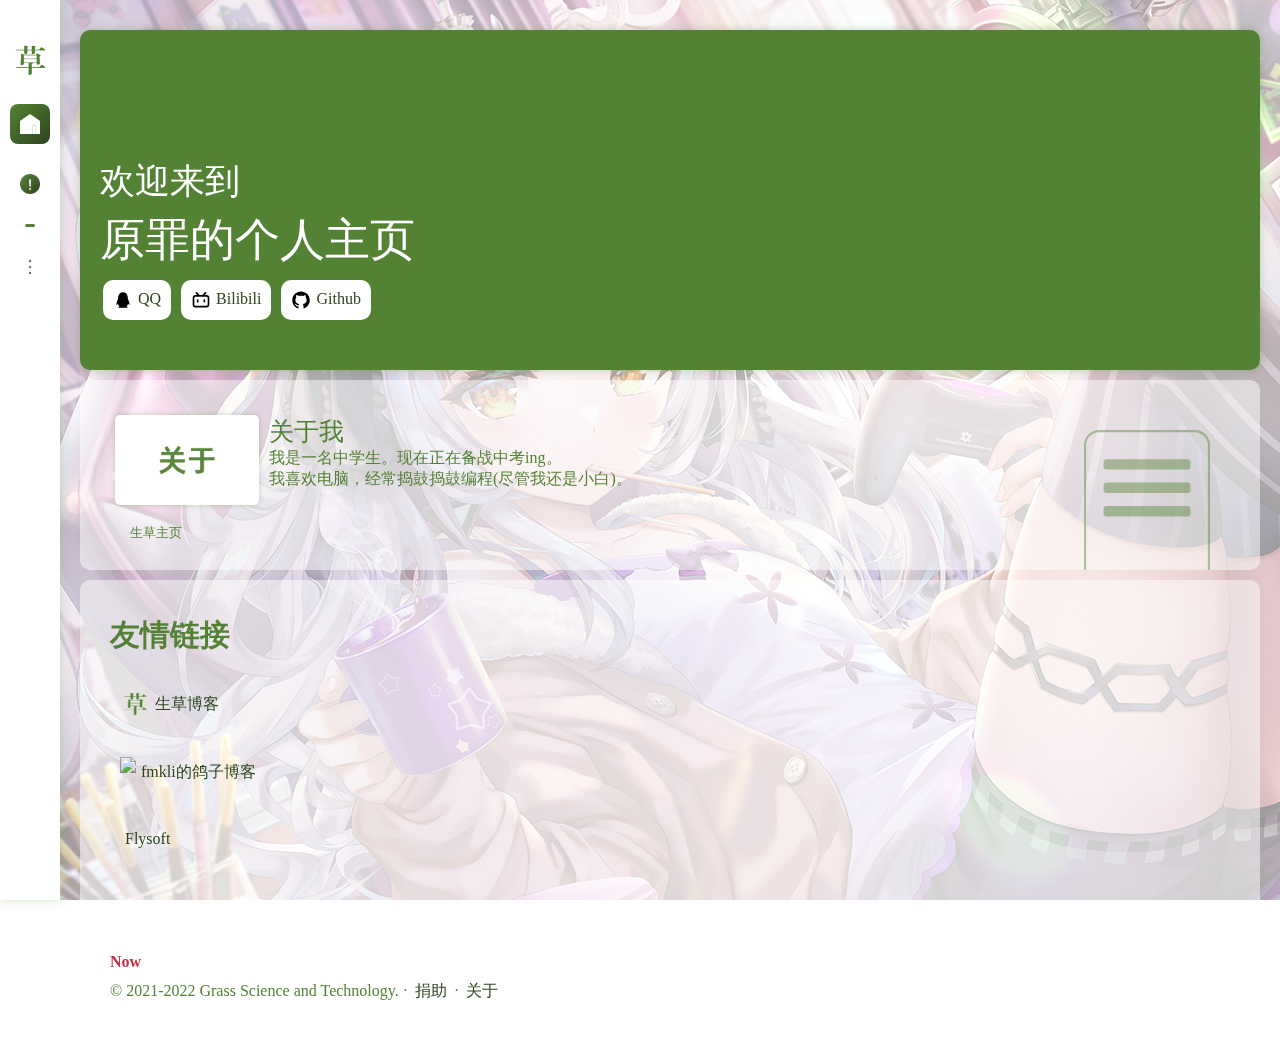
==== commit bd406215: "v1.1.01 Bug repairing" ====
--- a/index.html
+++ b/index.html
@@ -4,15 +4,11 @@
         <meta charset="UTF-8">
         <meta name="viewport" content="width=device-width">
         <title>生草主页</title>
-        <link rel="icon" href="img/favicon.png">
-        <link rel="stylesheet" href="css/home.css">
-        <link rel="stylesheet" href="css/page.css">
-        <link rel="stylesheet" href="css/style.css">
-        <!--使用Font Awesome 4.7.0-->
-        <link rel="stylesheet" href="css/fa.css" integrity="sha512-SfTiTlX6kk+qitfevl/7LibUOeJWlt9rbyDn92a1DqWOw9vWG2MFoays0sgObmWazO5BQPiFucnnEAjpAB+/Sw==" crossorigin="anonymous" referrerpolicy="no-referrer" />
-        <!--IconFont图标库(可以改成自己的)-->
-        <link rel="stylesheet" href="https://at.alicdn.com/t/font_3114812_7fymbrcv8yb.css">
-        <script src="js/functions.js"></script>
+        <link rel="icon" href="./img/favicon.png">
+        <link rel="stylesheet" href="./css/home.css">
+        <link rel="stylesheet" href="./css/page.css">
+        <link rel="stylesheet" href="./css/style.css">
+        <script src="./js/functions.js"></script>
     </head>
     <body>
         <div class="background"></div>
@@ -21,28 +17,28 @@
         <!--左侧菜单栏-->
         <div class="leftmenu">
             <div class="divider" style="height: 40px;"></div>
-            <img class="leftmenu_img" src="img/favicon.png">
-            <div class="leftmenu_b" title="首页" style="background: linear-gradient(to bottom right, #548235, #2E441F);"><img src="img/Home_on.png"></div>
-            <a href="about.html"><div class="leftmenu_b" title="关于"><img src="img/About.png"></div></a>
+            <img class="leftmenu_img" src="./img/favicon.png">
+            <div class="leftmenu_b" title="首页" style="background: linear-gradient(to bottom right, #548235, #2E441F);"><img src="./img/Home_on.png"></div>
+            <a href="about.html"><div class="leftmenu_b" title="关于"><img src="./img/About.png"></div></a>
             <div class="menu_balence"></div>
-            <div class="leftmenu_b" id="more" title="更多"><img src="img/More.png"></div>
+            <div class="leftmenu_b" id="more" title="更多"><img src="./img/More.png"></div>
         </div>
         <!--左侧折叠窗口-->
         <div class="left_menu_extra">
-            <img class="lme_close" id="lmeClose" src="img/leftmenuextra/close.svg">
-            <div class="page_box mw ofa" style="height: calc(100% - 50px); margin-top: 50px;">
+            <img class="lme_close" id="lmeClose" src="./img/leftmenuextra/close.svg">
+            <div class="page_box ofa" style="height: calc(100% - 70px); width: calc(100% - 20px); margin-top: 50px; padding: 10px;">
                 <div class="page_box mw">
                     <div class="page_block">
-                        <img class="mw ah" src="img/allimgs/headerimage.jpg">
+                        <img class="mw ah" src="./img/allimgs/headerimage.jpg">
                     </div>
                 </div>
                 <a target="_black" title="生草博客" href="https://gblog.tech"><div class="page_button_long">
-                    <img src="img/favicon.png">
+                    <img src="./img/favicon.png">
                     <span>生草博客</span>
                 </div></a>
                 <div class="divider" style="height: 10px;"></div>
                 <a target="_black" title="SEC社区" href="https://sec.estu.site"><div class="page_button_long">
-                    <img src="img/leftmenuextra/sec.png">
+                    <img src="./img/leftmenuextra/sec.png">
                     <span>SEC社区</span>
                 </div></a>
                 <div class="page_box mw">
@@ -65,19 +61,19 @@
                     <div style="position: absolute; bottom: 50px;">
                         <p class="page_h2">欢迎来到</p>
                         <p class="page_h1">原罪的个人主页</p>
-                        <a target="_black" href="tencent://AddContact/?fromId=45&fromSubId=1&subcmd=all&uin=2076274471"><div class="page_button bw"><img src="img/allimgs/QQ.svg"><span>QQ</span></div></a>
-                        <a target="_black" href="https://space.bilibili.com/522770268"><div class="page_button bw"><img src="img/allimgs/bilibili.svg"><span>Bilibili</span></div></a>
-                        <a target="_black" href="https://github.com/jyc-jyc"><div class="page_button bw"><img src="img/allimgs/github.svg"><span>Github</span></div></a>
+                        <a target="_black" href="tencent://AddContact/?fromId=45&fromSubId=1&subcmd=all&uin=2076274471"><div class="page_button bw"><img src="./img/allimgs/QQ.svg"><span>QQ</span></div></a>
+                        <a target="_black" href="https://space.bilibili.com/522770268"><div class="page_button bw"><img src="./img/allimgs/bilibili.svg"><span>Bilibili</span></div></a>
+                        <a target="_black" href="https://github.com/jyc-jyc"><div class="page_button bw"><img src="./img/allimgs/github.svg"><span>Github</span></div></a>
                     </div>
                 </div>
             </div>
             <div class="page_box mw">
                 <a class="nmg ntd" href="about.html">
                     <div class="page_post_list">
-                        <img class="page_post_list_icon" src="img/post.svg">
+                        <img class="page_post_list_icon" src="./img/post.svg">
                         <div class="page_post_list_content">
-                            <img src="img/posts/2022/1/3/about.png">
-                            <span class="page_h4">关于我</span><br>
+                            <img src="./img/posts/2022/1/3/about.png">
+                            <span class="page_h4" style="white-space:nowrap;">关于我</span><br>
                             <span>我是一名中学生。现在正在备战中考ing。<br>我喜欢电脑，经常捣鼓捣鼓编程(尽管我还是小白)。</span>
                         </div>
                         <div class="page_post_list_info">
@@ -91,7 +87,7 @@
                 <div class="page_block">
                     <b><p class="page_h3">友情链接</p></b>
                     <a target="_black" title="生草博客" href="https://gblog.tech"><div class="page_button_long">
-                        <img src="img/favicon.png">
+                        <img src="./img/favicon.png">
                         <span>生草博客</span>
                     </div></a>
                     <a target="_black" title="fmkli的鸽子博客" href="https://blog.fmkli.ga"><div class="page_button_long">
@@ -106,11 +102,10 @@
             <div class="page_box mw">
                 <div class="page_block">
                     <b><p id="cdtime" style="color: #C22E46; margin-bottom: 10px"></p></b>
-                    <p>Copyright &copy; 2022 Grass S&T</p>
-                    <p>Powered by <a href="https://yz.gblog.tech">yuanzui_cf</a></p>
+                    <p>&copy; 2021-2022 Grass Science and Technology. &middot; <a href="https://gblog.tech/donate">捐助</a> &middot; <a href="./about.html">关于</a></p>
                 </div>
             </div>
         </div>
-        <script src="js/events.js"></script>
+        <script src="./js/events.js"></script>
     </body>
 </html>
--- a/css/home.css
+++ b/css/home.css
@@ -132,8 +132,6 @@
     background: white;
     z-index: 101;
     display: none;
-    padding-left: 20px;
-    padding-right: 20px;
 }
 .lme_close{
     position: absolute;
